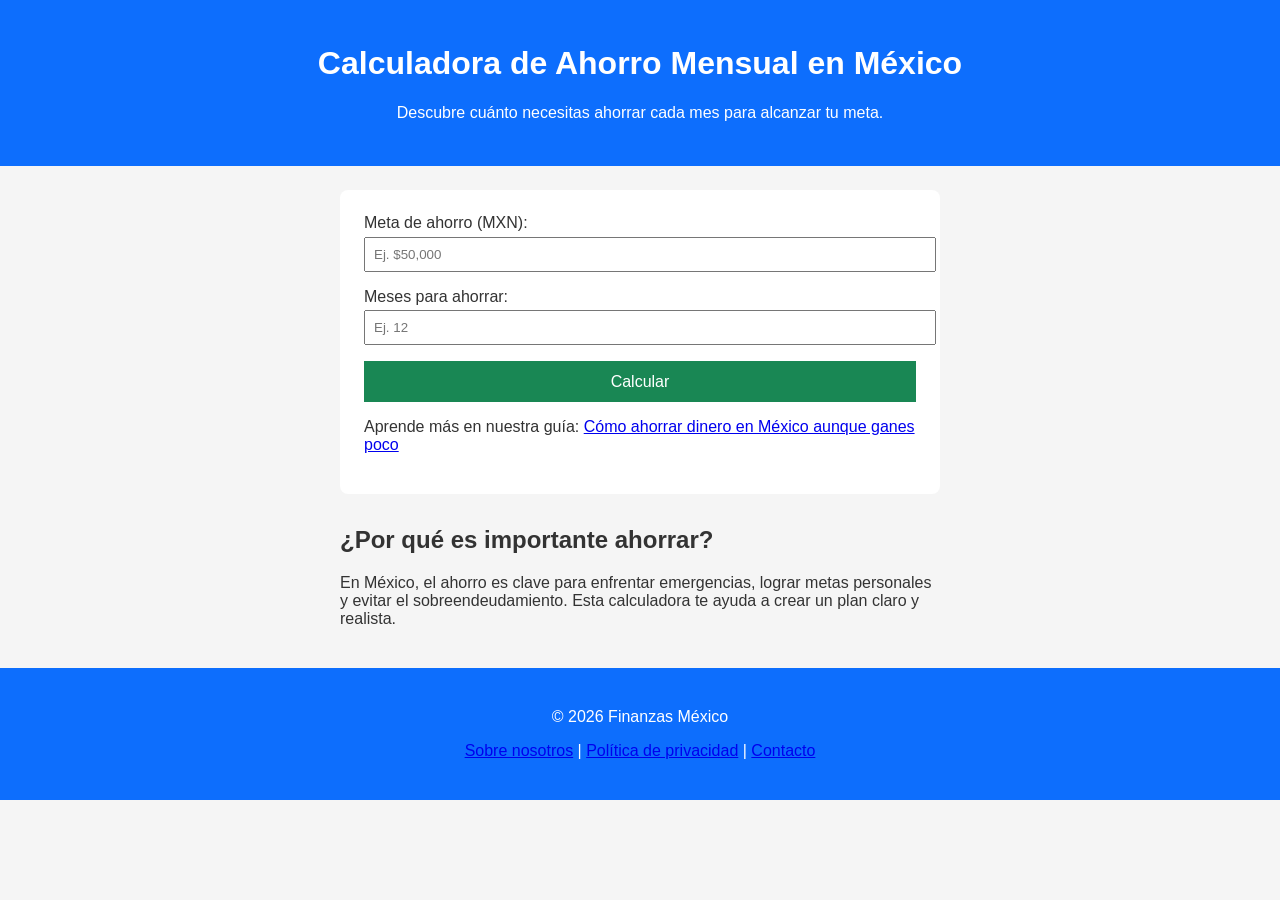
==== index.html @ 7f46d1da "Agrega articulo sobre ahorro en Mexico" ====
<!DOCTYPE html>
<html lang="es">
<head>
  <meta charset="UTF-8">
  <title>Calcula cuánto necesitas ahorrar cada mes en México para alcanzar tus metas financieras de forma sencilla.</title>
  <meta name="description" content="Calcula cuánto debes ahorrar al mes para alcanzar tu meta financiera en México.">
  <meta name="viewport" content="width=device-width, initial-scale=1.0">
  <link rel="stylesheet" href="style.css">

    <script async src="https://pagead2.googlesyndication.com/pagead/js/adsbygoogle.js?client=ca-pub-8748919722658832"
     crossorigin="anonymous"></script>

</head>
<body>

  <header>
    <h1>Calculadora de Ahorro Mensual en México</h1>
    <p>Descubre cuánto necesitas ahorrar cada mes para alcanzar tu meta.</p>
    <h2></h2>
  </header>

  <main>
    <section class="calculator">
      <label>
        Meta de ahorro (MXN):
        <input type="number" id="goal" placeholder="Ej. $50,000">
      </label>

      <label>
        Meses para ahorrar:
        <input type="number" id="months" placeholder="Ej. 12">
      </label>

      <button id="calculateBtn">Calcular</button>

      <p id="result"></p>

      <p>
      Aprende más en nuestra guía:
      <a href="ahorrar-con-poco-dinero.html">
      Cómo ahorrar dinero en México aunque ganes poco
      </a>
      </p>


    </section>

    <section class="info">
      <h2>¿Por qué es importante ahorrar?</h2>
      <p>
       <!-- No importa si ganas mucho o poco, lo que cuenta es que no se te vaya el dinero en gastos 
        hormiga y sepas como llegar a tu meta de ahorro.-->
        
         En México, el ahorro es clave para enfrentar emergencias, lograr metas personales
        y evitar el sobreendeudamiento. Esta calculadora te ayuda a crear un plan claro y realista.
      </p>
    </section>
  </main>

  <footer>
  <p>© 2026 Finanzas México</p>
  <p>
    <a href="sobre.html">Sobre nosotros</a> |
    <a href="privacidad.html">Política de privacidad</a> |
    <a href="contacto.html">Contacto</a>
  </p>
</footer>


  <script src="script.js"></script>
</body>
</html>
---- style.css ----
body {
  font-family: Arial, sans-serif;
  margin: 0;
  padding: 0;
  background: #f5f5f5;
  color: #333;
}

header, footer {
  background: #0d6efd;
  color: white;
  padding: 1.5rem;
  text-align: center;
}

main {
  padding: 1.5rem;
  max-width: 600px;
  margin: auto;
}

.calculator {
  background: white;
  padding: 1.5rem;
  border-radius: 8px;
  margin-bottom: 2rem;
}

label {
  display: block;
  margin-bottom: 1rem;
}

input {
  width: 100%;
  padding: 0.5rem;
  margin-top: 0.3rem;
}

button {
  width: 100%;
  padding: 0.7rem;
  background: #198754;
  color: white;
  border: none;
  font-size: 1rem;
  cursor: pointer;
}

button:hover {
  background: #157347;
}

#result {
  margin-top: 1rem;
  font-weight: bold;
}
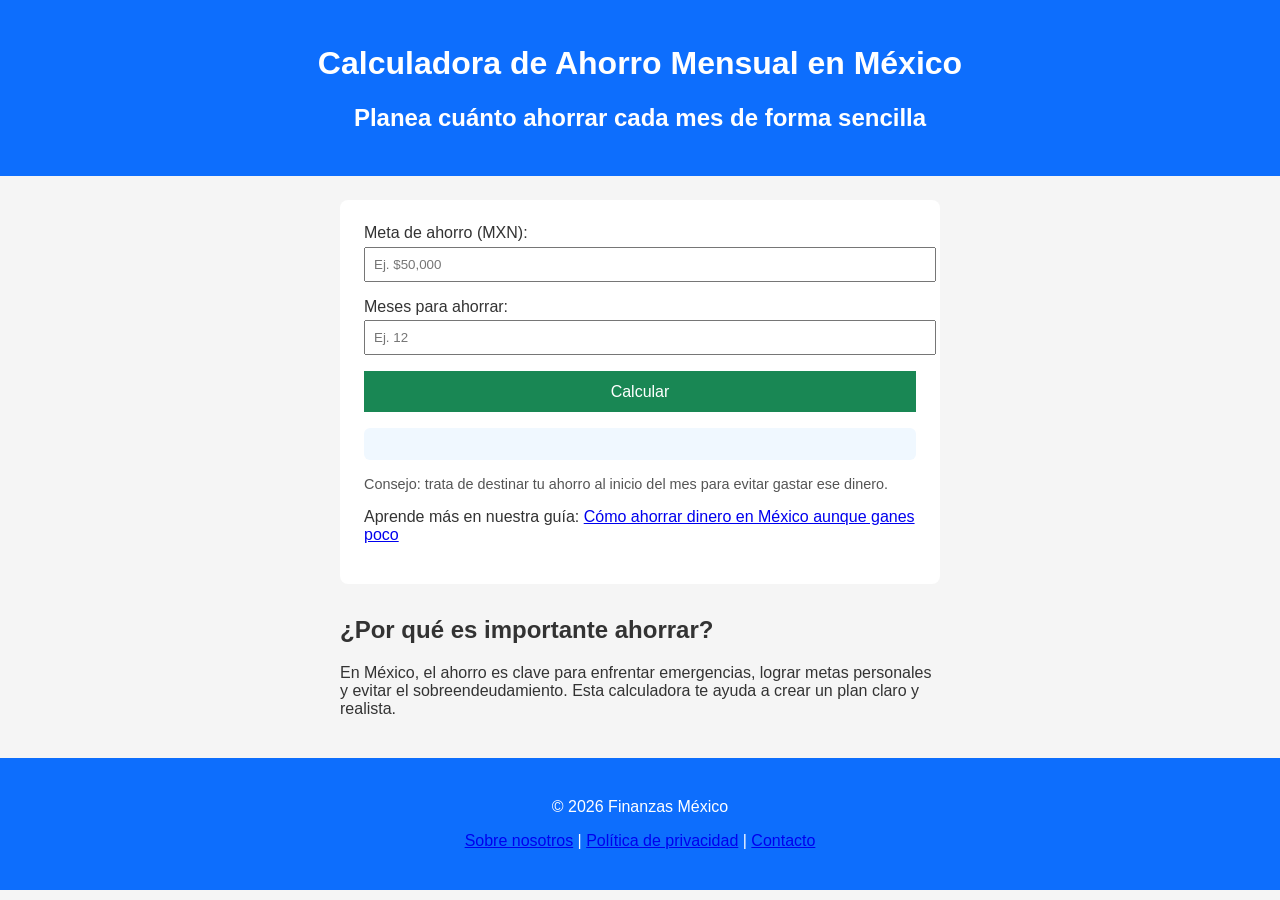
==== commit 0b17cbcf: "Optimiza calculadora de ahorro" ====
--- a/index.html
+++ b/index.html
@@ -15,8 +15,8 @@
 
   <header>
     <h1>Calculadora de Ahorro Mensual en México</h1>
-    <p>Descubre cuánto necesitas ahorrar cada mes para alcanzar tu meta.</p>
-    <h2></h2>
+    <!--<p>Descubre cuánto necesitas ahorrar cada mes para alcanzar tu meta.</p>-->
+    <h2>Planea cuánto ahorrar cada mes de forma sencilla</h2>
   </header>
 
   <main>
@@ -34,6 +34,11 @@
       <button id="calculateBtn">Calcular</button>
 
       <p id="result"></p>
+
+      <p class="tip" id="tip">
+      Consejo: trata de destinar tu ahorro al inicio del mes para evitar gastar ese dinero.
+      </p>
+
 
       <p>
       Aprende más en nuestra guía:
--- a/style.css
+++ b/style.css
@@ -51,7 +51,16 @@
   background: #157347;
 }
 
+
 #result {
   margin-top: 1rem;
-  font-weight: bold;
-}+  background: #f0f8ff;
+  padding: 1rem;
+  border-radius: 6px;
+}
+.tip {
+  font-size: 0.9rem;
+  color: #555;
+  margin-top: 0.5rem;
+}
+
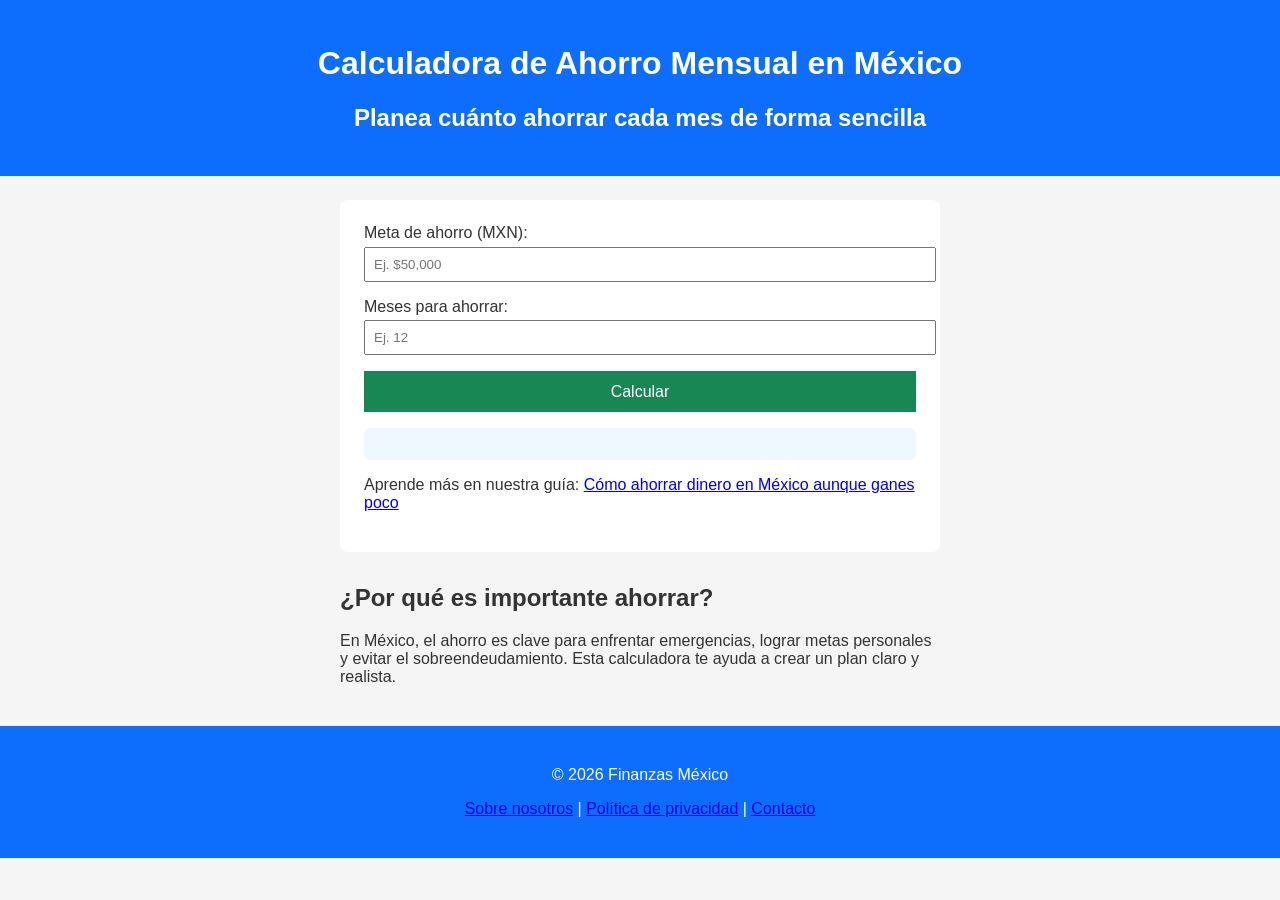
==== commit c11b6dcc: "Se agrego script de AdSense a articulo nuevo" ====
--- a/index.html
+++ b/index.html
@@ -36,7 +36,7 @@
       <p id="result"></p>
 
       <p class="tip" id="tip">
-      Consejo: trata de destinar tu ahorro al inicio del mes para evitar gastar ese dinero.
+      <!--Consejo: trata de destinar tu ahorro al inicio del mes para evitar gastar ese dinero.-->
       </p>
 
 
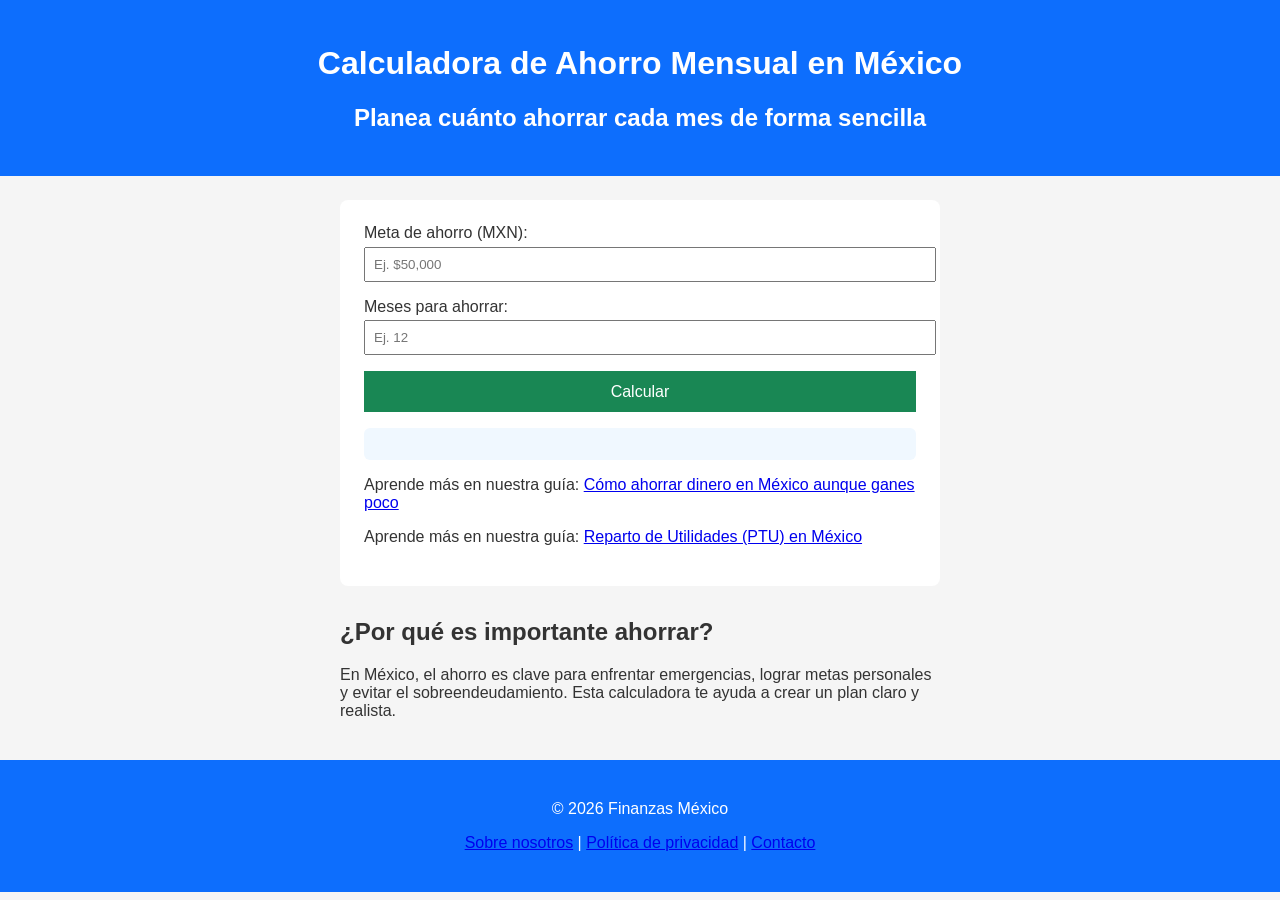
==== commit 8ea09bed: "Agrega articulo sobre reparto de PTU en Mexico" ====
--- a/index.html
+++ b/index.html
@@ -1,6 +1,13 @@
 <!DOCTYPE html>
 <html lang="es">
 <head>
+  <!-- Google Tag Manager -->
+<script>(function(w,d,s,l,i){w[l]=w[l]||[];w[l].push({'gtm.start':
+new Date().getTime(),event:'gtm.js'});var f=d.getElementsByTagName(s)[0],
+j=d.createElement(s),dl=l!='dataLayer'?'&l='+l:'';j.async=true;j.src=
+'https://www.googletagmanager.com/gtm.js?id='+i+dl;f.parentNode.insertBefore(j,f);
+})(window,document,'script','dataLayer','GTM-WFDTSLLQ');</script>
+<!-- End Google Tag Manager -->
   <meta charset="UTF-8">
   <title>Calcula cuánto necesitas ahorrar cada mes en México para alcanzar tus metas financieras de forma sencilla.</title>
   <meta name="description" content="Calcula cuánto debes ahorrar al mes para alcanzar tu meta financiera en México.">
@@ -12,6 +19,10 @@
 
 </head>
 <body>
+  <!-- Google Tag Manager (noscript) -->
+<noscript><iframe src="https://www.googletagmanager.com/ns.html?id=GTM-WFDTSLLQ"
+height="0" width="0" style="display:none;visibility:hidden"></iframe></noscript>
+<!-- End Google Tag Manager (noscript) -->
 
   <header>
     <h1>Calculadora de Ahorro Mensual en México</h1>
@@ -39,7 +50,7 @@
       <!--Consejo: trata de destinar tu ahorro al inicio del mes para evitar gastar ese dinero.-->
       </p>
 
-
+      <!--Link a articulo ahorrar con poco dinero-->
       <p>
       Aprende más en nuestra guía:
       <a href="ahorrar-con-poco-dinero.html">
@@ -47,6 +58,13 @@
       </a>
       </p>
 
+      <!--Link a articulo reparto de PTU en mexico-->
+      <p>
+      Aprende más en nuestra guía:
+      <a href="reparto-PTU-mexico.html">
+      Reparto de Utilidades (PTU) en México
+      </a>
+      </p>
 
     </section>
 
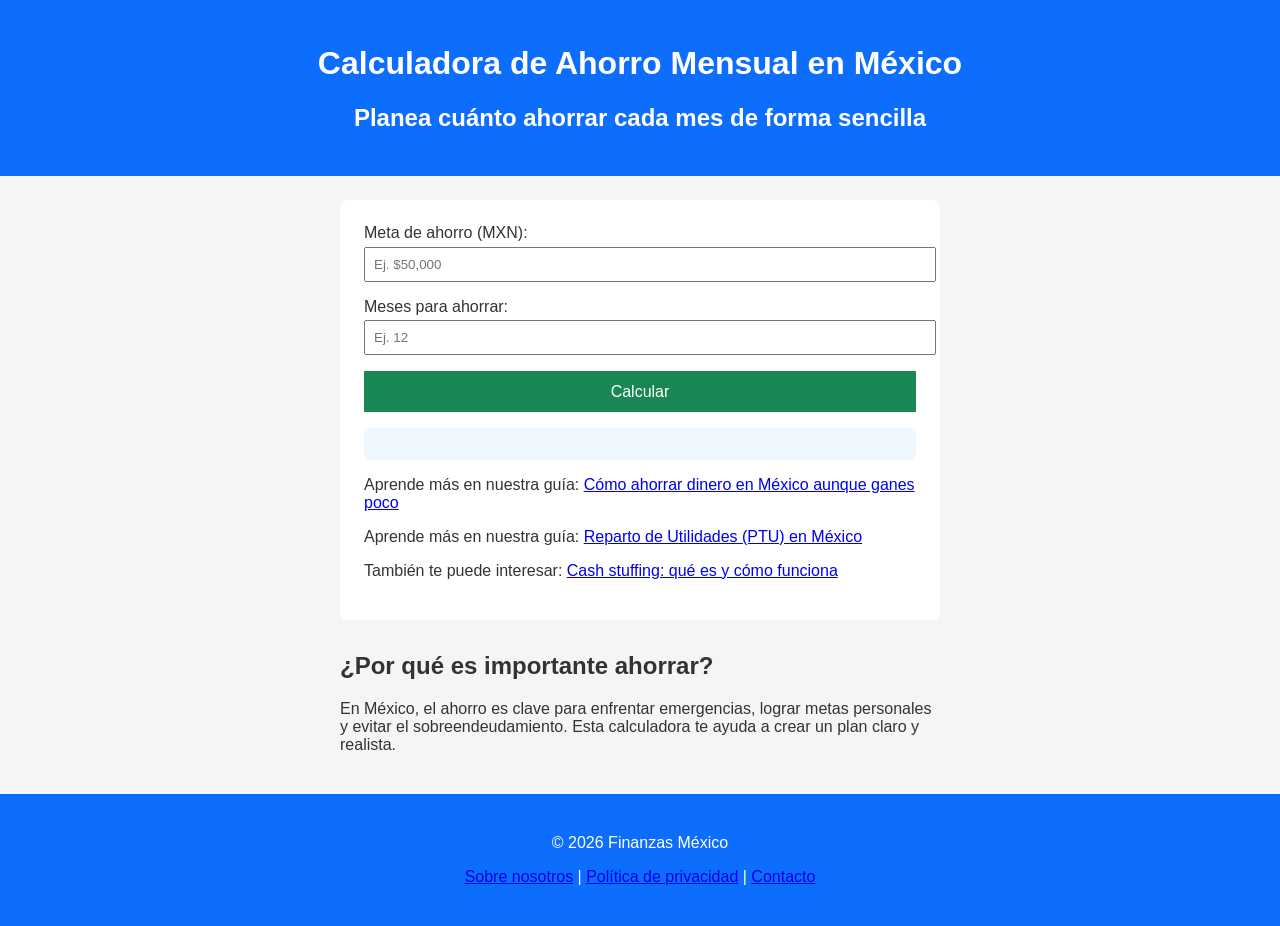
==== commit f30bdefe: "Agrega articulo sobre cash stuffing" ====
--- a/index.html
+++ b/index.html
@@ -65,6 +65,14 @@
       Reparto de Utilidades (PTU) en México
       </a>
       </p>
+      <!--Link a articulo cash stuffing en mexico-->
+      <p>
+       También te puede interesar:
+      <a href="cash-stuffing-mexico.html">
+       Cash stuffing: qué es y cómo funciona
+      </a>
+      </p>
+
 
     </section>
 
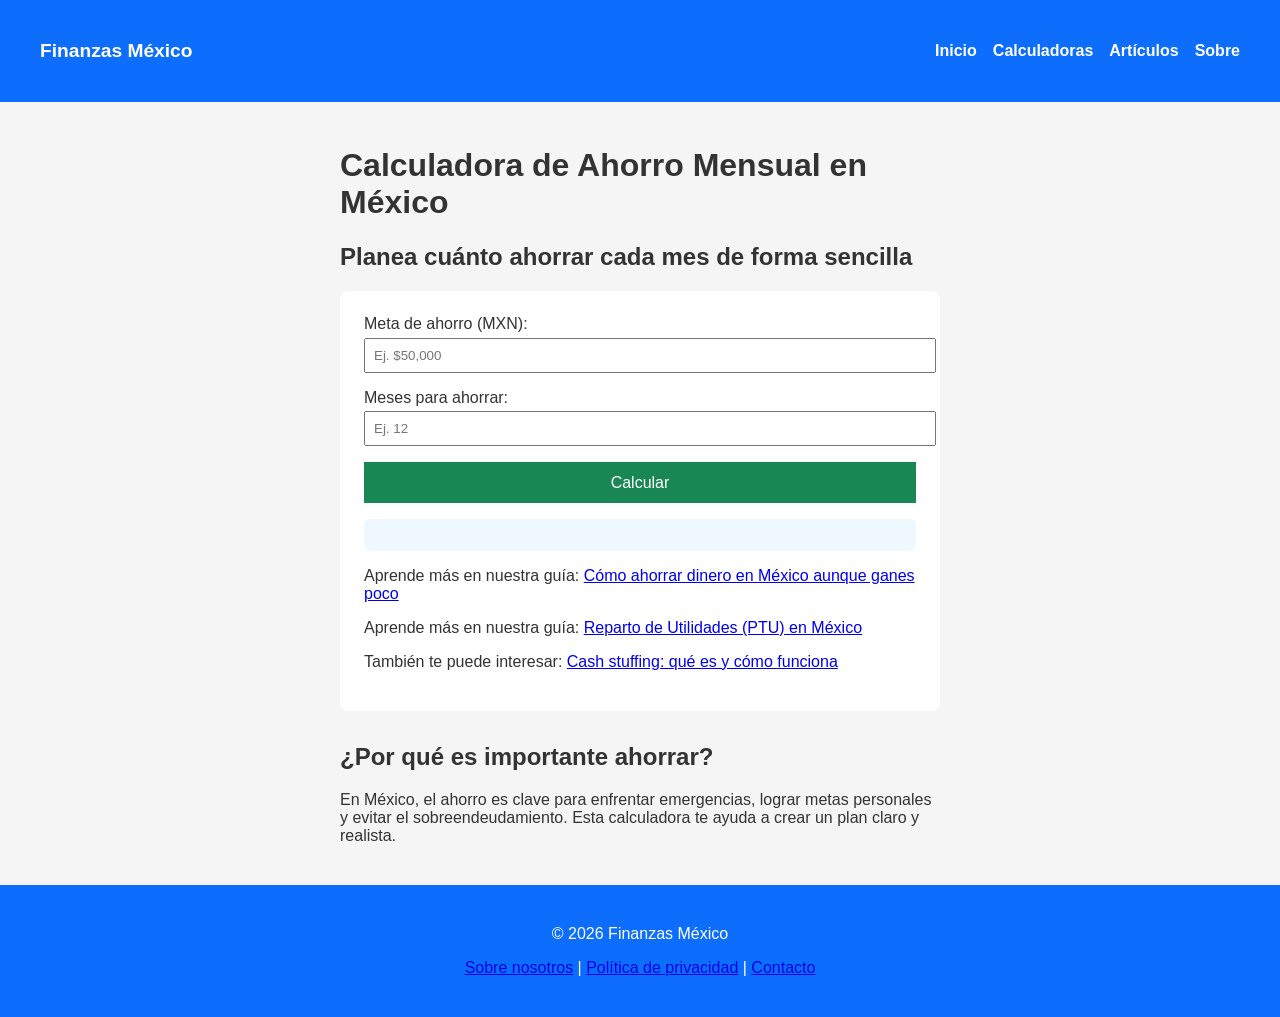
==== commit dae7c23e: "Se agrego menu superior para navegacion dentro de la pagina" ====
--- a/index.html
+++ b/index.html
@@ -25,12 +25,22 @@
 <!-- End Google Tag Manager (noscript) -->
 
   <header>
-    <h1>Calculadora de Ahorro Mensual en México</h1>
-    <!--<p>Descubre cuánto necesitas ahorrar cada mes para alcanzar tu meta.</p>-->
-    <h2>Planea cuánto ahorrar cada mes de forma sencilla</h2>
-  </header>
+  <nav class="navbar">
+    <h1 class="logo">Finanzas México</h1>
+
+    <ul class="nav-links">
+      <li><a href="index.html">Inicio</a></li>
+      <li><a href="calculadora-ptu-mexico.html">Calculadoras</a></li>
+      <li><a href="articulos.html">Artículos</a></li>
+      <li><a href="sobre.html">Sobre</a></li>
+    </ul>
+  </nav>
+</header>
+
 
   <main>
+    <h1>Calculadora de Ahorro Mensual en México</h1>
+    <h2>Planea cuánto ahorrar cada mes de forma sencilla</h2>
     <section class="calculator">
       <label>
         Meta de ahorro (MXN):
--- a/style.css
+++ b/style.css
@@ -63,4 +63,60 @@
   color: #555;
   margin-top: 0.5rem;
 }
+.navbar {
+  display: flex;
+  justify-content: space-between;
+  align-items: center;
+  background: #0d6efd;
+  padding: 1rem;
+}
 
+.logo {
+  margin: 0;
+  font-size: 1.2rem;
+  color: white;
+}
+
+.nav-links {
+  list-style: none;
+  display: flex;
+  gap: 1rem;
+  margin: 0;
+  padding: 0;
+}
+
+.nav-links a {
+  color: white;
+  text-decoration: none;
+  font-weight: bold;
+}
+
+.nav-links a:hover {
+  text-decoration: underline;
+}
+@media (max-width: 600px) {
+  .nav-links {
+    flex-direction: column;
+    gap: 0.5rem;
+  }
+}
+.article-list article {
+  background: white;
+  padding: 1rem;
+  border-radius: 8px;
+  margin-bottom: 1.5rem;
+}
+
+.article-list h2 {
+  margin-top: 0;
+}
+
+.article-list a {
+  color: #0d6efd;
+  text-decoration: none;
+}
+
+.article-list a:hover {
+  text-decoration: underline;
+}
+
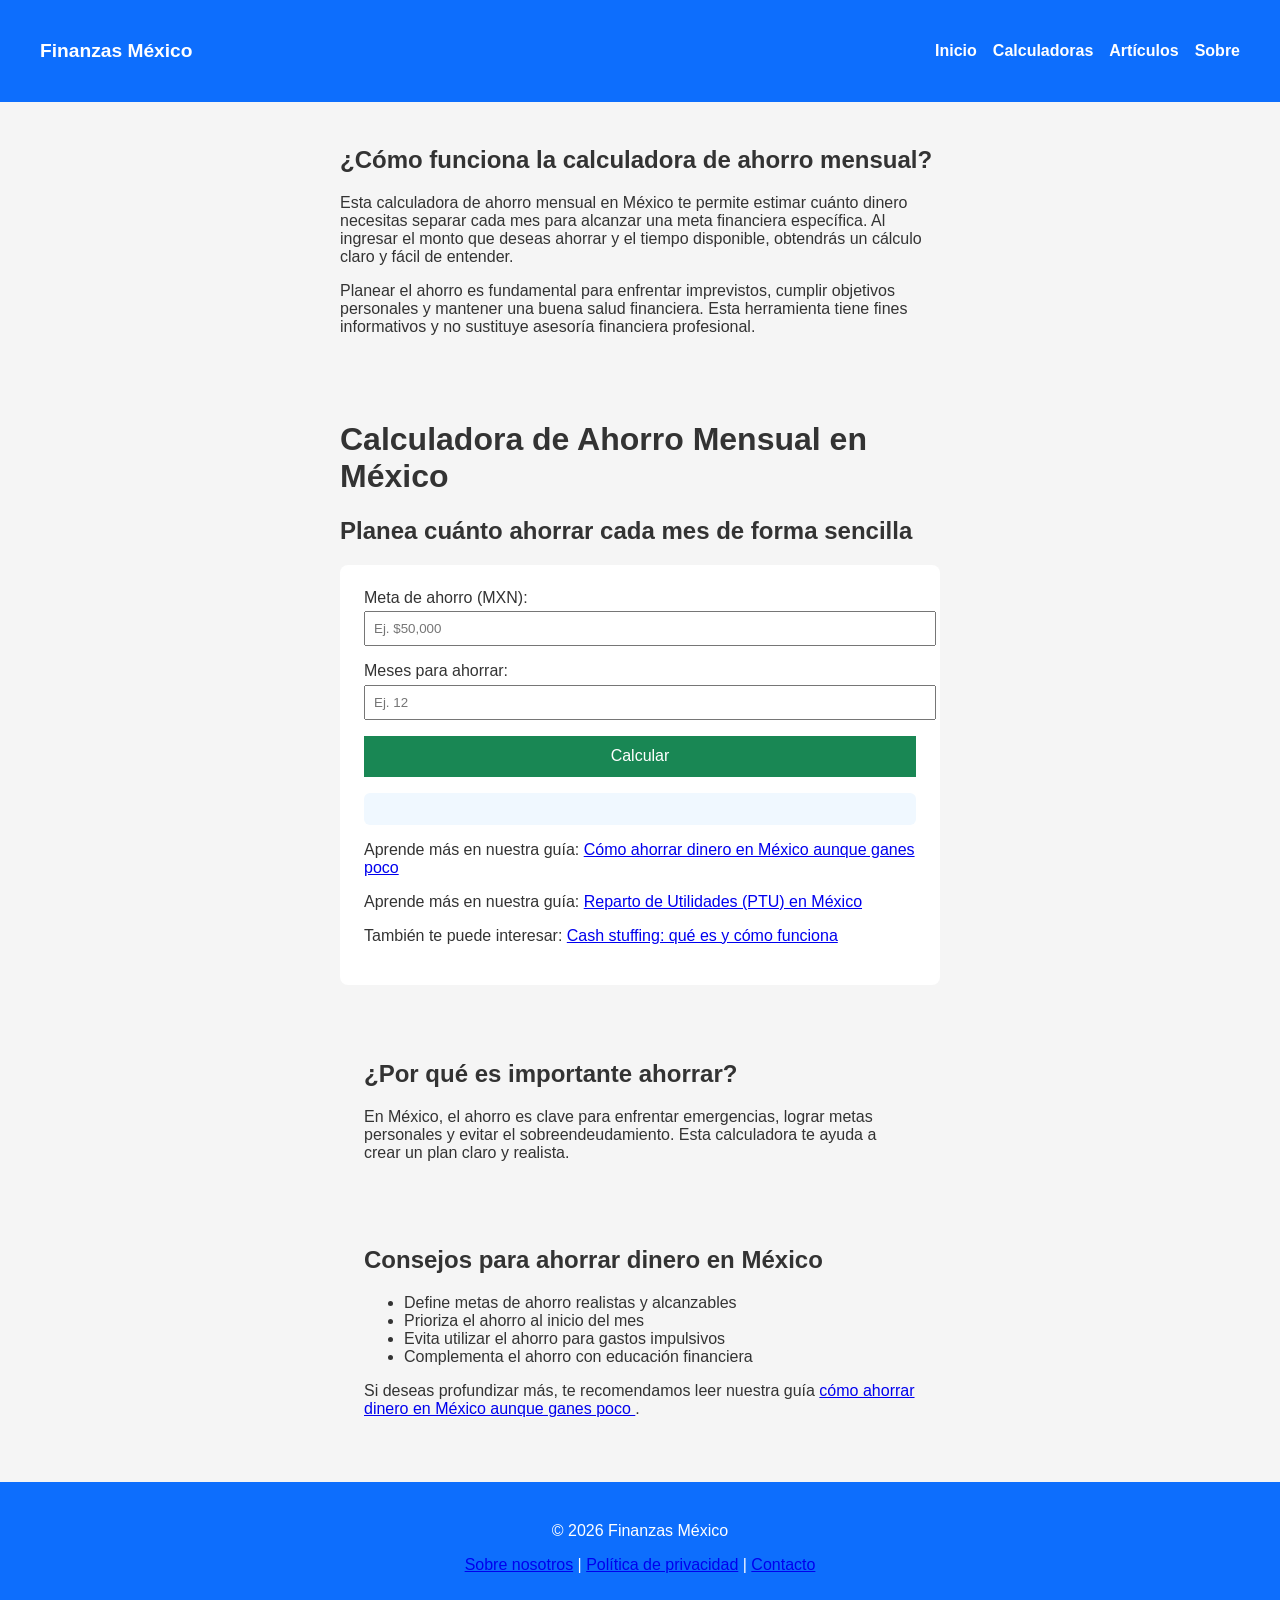
==== commit d7840d5b: "Agrega contenido educativo a calculadora de ahorro" ====
--- a/index.html
+++ b/index.html
@@ -24,10 +24,10 @@
 height="0" width="0" style="display:none;visibility:hidden"></iframe></noscript>
 <!-- End Google Tag Manager (noscript) -->
 
-  <header>
+ <!--Menu superior-->
+<header>
   <nav class="navbar">
     <h1 class="logo">Finanzas México</h1>
-
     <ul class="nav-links">
       <li><a href="index.html">Inicio</a></li>
       <li><a href="calculadora-ptu-mexico.html">Calculadoras</a></li>
@@ -38,13 +38,28 @@
 </header>
 
 
+<section class="info">
+  <h2>¿Cómo funciona la calculadora de ahorro mensual?</h2>
+  <p>
+    Esta calculadora de ahorro mensual en México te permite estimar cuánto dinero necesitas
+    separar cada mes para alcanzar una meta financiera específica.
+    Al ingresar el monto que deseas ahorrar y el tiempo disponible,
+    obtendrás un cálculo claro y fácil de entender.
+  </p>
+
+  <p>
+    Planear el ahorro es fundamental para enfrentar imprevistos, cumplir objetivos personales
+    y mantener una buena salud financiera.
+    Esta herramienta tiene fines informativos y no sustituye asesoría financiera profesional.
+  </p>
+</section>
   <main>
     <h1>Calculadora de Ahorro Mensual en México</h1>
     <h2>Planea cuánto ahorrar cada mes de forma sencilla</h2>
     <section class="calculator">
       <label>
         Meta de ahorro (MXN):
-        <input type="number" id="goal" placeholder="Ej. $50,000">
+        <input type="text" id="goal" placeholder="Ej. $50,000">
       </label>
 
       <label>
@@ -89,14 +104,29 @@
     <section class="info">
       <h2>¿Por qué es importante ahorrar?</h2>
       <p>
-       <!-- No importa si ganas mucho o poco, lo que cuenta es que no se te vaya el dinero en gastos 
-        hormiga y sepas como llegar a tu meta de ahorro.-->
-        
-         En México, el ahorro es clave para enfrentar emergencias, lograr metas personales
+        En México, el ahorro es clave para enfrentar emergencias, lograr metas personales
         y evitar el sobreendeudamiento. Esta calculadora te ayuda a crear un plan claro y realista.
       </p>
     </section>
-  </main>
+
+   <section class="info">
+  <h2>Consejos para ahorrar dinero en México</h2>
+  <ul>
+    <li>Define metas de ahorro realistas y alcanzables</li>
+    <li>Prioriza el ahorro al inicio del mes</li>
+    <li>Evita utilizar el ahorro para gastos impulsivos</li>
+    <li>Complementa el ahorro con educación financiera</li>
+  </ul>
+
+  <p>
+    Si deseas profundizar más, te recomendamos leer nuestra guía
+    <a href="ahorrar-con-poco-dinero.html">
+      cómo ahorrar dinero en México aunque ganes poco
+    </a>.
+  </p>
+</section>
+
+   </main>
 
   <footer>
   <p>© 2026 Finanzas México</p>
--- a/style.css
+++ b/style.css
@@ -119,4 +119,9 @@
 .article-list a:hover {
   text-decoration: underline;
 }
+section {
+  padding: 1.5rem;
+  max-width: 600px;
+  margin: auto;
+}
 
